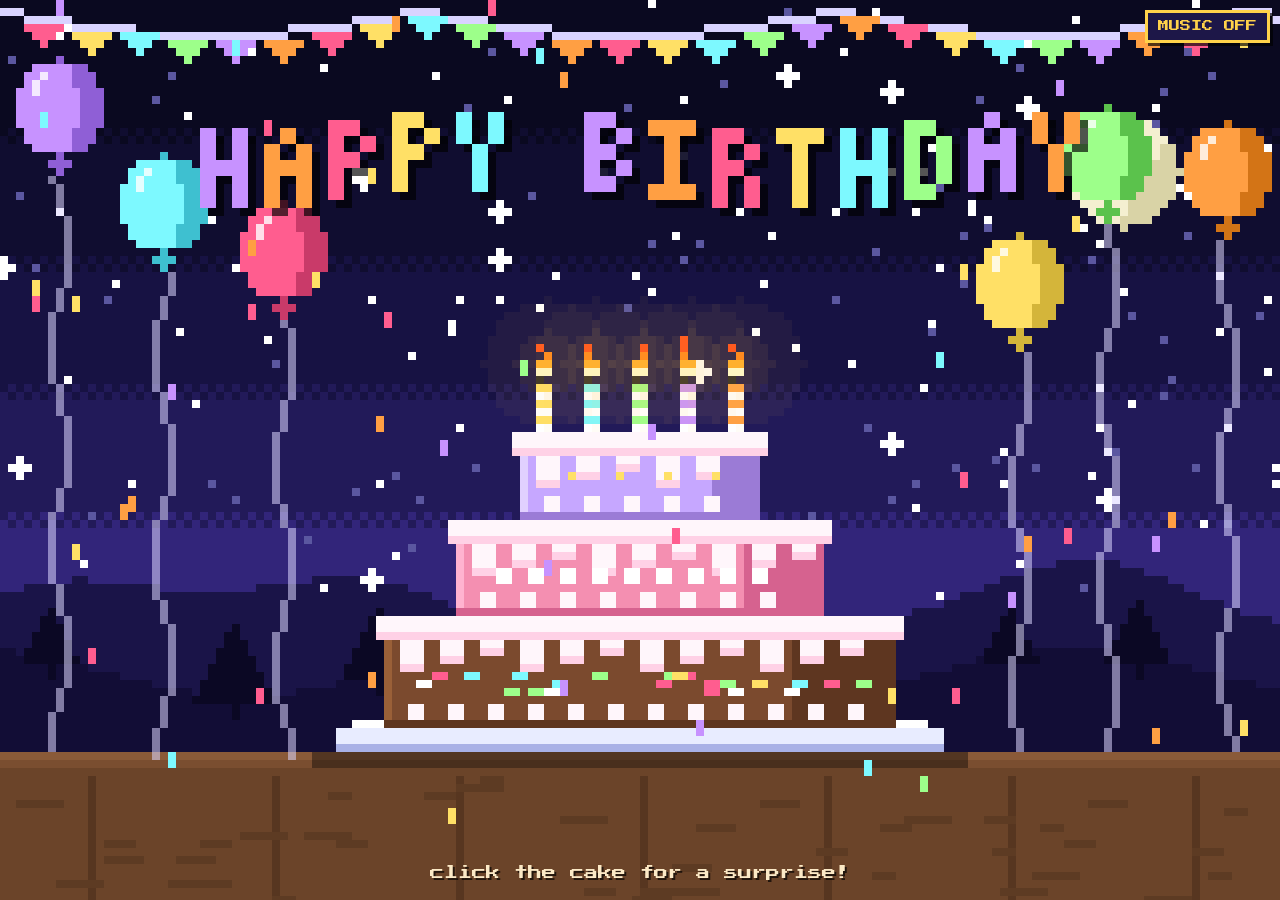
==== index.html @ d39ded0b "Add files via upload" ====
<!DOCTYPE html>
<html lang="en">
<head>
  <meta charset="utf-8">
  <meta name="viewport" content="width=device-width, initial-scale=1, viewport-fit=cover">
  <title>Pixel Birthday Cake</title>
  <link rel="preconnect" href="https://fonts.googleapis.com">
  <link rel="preconnect" href="https://fonts.gstatic.com" crossorigin>
  <link href="https://fonts.googleapis.com/css2?family=Press+Start+2P&display=swap" rel="stylesheet">
  <link rel="stylesheet" href="index.css">
</head>
<body>
  <!-- Loading Screen -->
  <div id="loading-screen">
    <div class="loader-content">
      <div class="loader-cake">🎂</div>
      <div class="loader-text">NAGHAHANDA NA...</div>
      <div class="progress-bar">
        <div id="progress-fill"></div>
      </div>
    </div>
  </div>

  <canvas id="c"></canvas>
  <div id="hint">click the cake for a surprise!</div>
  <button id="mus" type="button">MUSIC OFF</button>
  <div id="pop" role="dialog" aria-modal="true" aria-labelledby="pt">
    <div class="box">
      <div class="trophy">🏆</div>
      <h2 id="pt">AMA NG TAON!</h2>
      <p>Maligayang Kaarawan, Tatay!</p>
      <p>Salamat sa lahat ng sakripisyo, pagmamahal, at gabay mo. Ikaw ang haligi ng aming tahanan, ang aming bayani, at ang pinakamahusay na ama sa buong mundo.</p>
      <p>Mahal na mahal ka namin! 🎂</p>
      <a class="gift" href="gift.html" aria-label="Buksan ang regalo">
        <svg width="96" height="96" viewBox="0 0 48 48" shape-rendering="crispEdges">
          <rect x="7" y="26" width="34" height="18" fill="#ff5d8f"/>
          <rect x="33" y="26" width="8" height="18" fill="#c93a69"/>
          <rect x="21" y="26" width="6" height="18" fill="#ffd24a"/>
          <rect x="4" y="17" width="40" height="10" fill="#ff7aa6"/>
          <rect x="36" y="17" width="8" height="10" fill="#c93a69"/>
          <rect x="4" y="17" width="40" height="2" fill="#ffc2d8"/>
          <rect x="21" y="17" width="6" height="10" fill="#ffd24a"/>
          <path fill="#ffd24a" fill-rule="evenodd" d="M12 8h10v9H12zM26 8h10v9H26zM15 11h4v4h-4zM29 11h4v4h-4z"/>
          <rect x="21" y="11" width="6" height="6" fill="#d4a017"/>
        </svg>
      </a>
      <div class="cap">i-tap ang regalo para buksan!</div>
      <button type="button">SALAMAT PO!</button>
    </div>
  </div>
  <script src="index.js" defer></script>
</body>
</html>
---- index.css ----
:root {
  --bg: #0a0920;
  --hint: #fbe9c6;
}

@media (prefers-color-scheme: dark) {
  :root:not([data-theme="light"]) {
    --bg: #0a0920;
    --hint: #fbe9c6;
  }
}

:root[data-theme="dark"] {
  --bg: #0a0920;
  --hint: #fbe9c6;
}

html, body {
  margin: 0;
  height: 100%;
  overflow: hidden;
  background: var(--bg);
}

/* Loading Screen Styles */
#loading-screen {
  position: fixed;
  inset: 0;
  background: #0a0920;
  z-index: 10;
  display: flex;
  align-items: center;
  justify-content: center;
  transition: opacity 0.5s ease;
}

#loading-screen.fade-out {
  opacity: 0;
  pointer-events: none;
}

.loader-content {
  text-align: center;
  display: flex;
  flex-direction: column;
  align-items: center;
  gap: 16px;
}

.loader-cake {
  font-size: 54px;
  animation: bounce 0.8s steps(2) infinite;
}

@keyframes bounce {
  50% { transform: translateY(-12px); }
}

.loader-text {
  font: 10px / 1.6 "Press Start 2P", ui-monospace, monospace;
  color: #ffd24a;
  text-shadow: 2px 2px 0 #000a;
}

.progress-bar {
  width: 160px;
  height: 12px;
  background: #1d1748;
  border: 3px solid #ffd24a;
  padding: 2px;
  box-shadow: 3px 3px 0 #000a;
}

#progress-fill {
  width: 0%;
  height: 100%;
  background: #ff5d8f;
  transition: width 0.1s linear;
}

canvas {
  position: fixed;
  left: 0;
  top: 0;
  image-rendering: crisp-edges;
  image-rendering: pixelated;
  cursor: pointer;
  touch-action: manipulation;
}

#hint {
  position: fixed;
  left: 0;
  right: 0;
  bottom: calc(14px + env(safe-area-inset-bottom, 0px));
  text-align: center;
  font: clamp(8px, 1.5vw, 14px) / 1.7 "Press Start 2P", ui-monospace, monospace;
  color: var(--hint);
  text-shadow: 2px 2px 0 #000a;
  pointer-events: none;
  padding: 0 12px;
  animation: b 1.4s steps(2) infinite;
}

@keyframes b {
  50% { opacity: .45; }
}

#pop {
  position: fixed;
  inset: 0;
  display: none;
  align-items: center;
  justify-content: center;
  background: rgba(5, 4, 20, .74);
  padding: 16px;
  z-index: 5;
  cursor: pointer;
}

#pop.show {
  display: flex;
}

#pop .box {
  max-width: min(92vw, 520px);
  box-sizing: border-box;
  text-align: center;
  padding: 24px 20px;
  background: #1d1748;
  color: #fff6e0;
  border: 4px solid #ffd24a;
  box-shadow: 0 0 0 4px #0a0920, 8px 8px 0 4px #000a;
  animation: pp .35s steps(5);
  max-height: calc(100vh - 32px);
  overflow: auto;
}

@keyframes pp {
  from { transform: scale(.3); }
  to { transform: scale(1); }
}

#pop .trophy {
  font-size: 46px;
  line-height: 1;
  animation: bob 1s steps(2) infinite;
}

@keyframes bob {
  50% { transform: translateY(-6px); }
}

#pop h2 {
  font: clamp(14px, 3.6vw, 24px) / 1.4 "Press Start 2P", ui-monospace, monospace;
  color: #ffd24a;
  margin: 14px 0 10px;
  text-shadow: 3px 3px 0 #000a;
}

#pop p {
  margin: 0 0 12px;
  font: 700 clamp(15px, 2.6vw, 18px) / 1.6 "Courier New", ui-monospace, monospace;
}

#pop button {
  font: 12px "Press Start 2P", ui-monospace, monospace;
  background: #ff5d8f;
  color: #fff;
  border: 0;
  padding: 12px 18px;
  margin-top: 6px;
  box-shadow: 0 4px 0 #a82a58;
  cursor: pointer;
}

#pop .gift {
  display: block;
  font-size: 64px;
  line-height: 1;
  text-decoration: none;
  margin: 6px 0;
  animation: bob 1s steps(2) infinite;
}

#pop .cap {
  font: 8px / 1.6 "Press Start 2P", ui-monospace, monospace;
  color: #8a8fc7;
  margin: 0 0 14px;
}

#mus {
  position: fixed;
  top: calc(10px + env(safe-area-inset-top, 0px));
  right: 10px;
  z-index: 4;
  font: clamp(8px, 1.4vw, 11px) "Press Start 2P", ui-monospace, monospace;
  background: #1d1748;
  color: #ffd24a;
  border: 3px solid #ffd24a;
  padding: 8px 10px;
  cursor: pointer;
  box-shadow: 3px 3px 0 #000a;
}
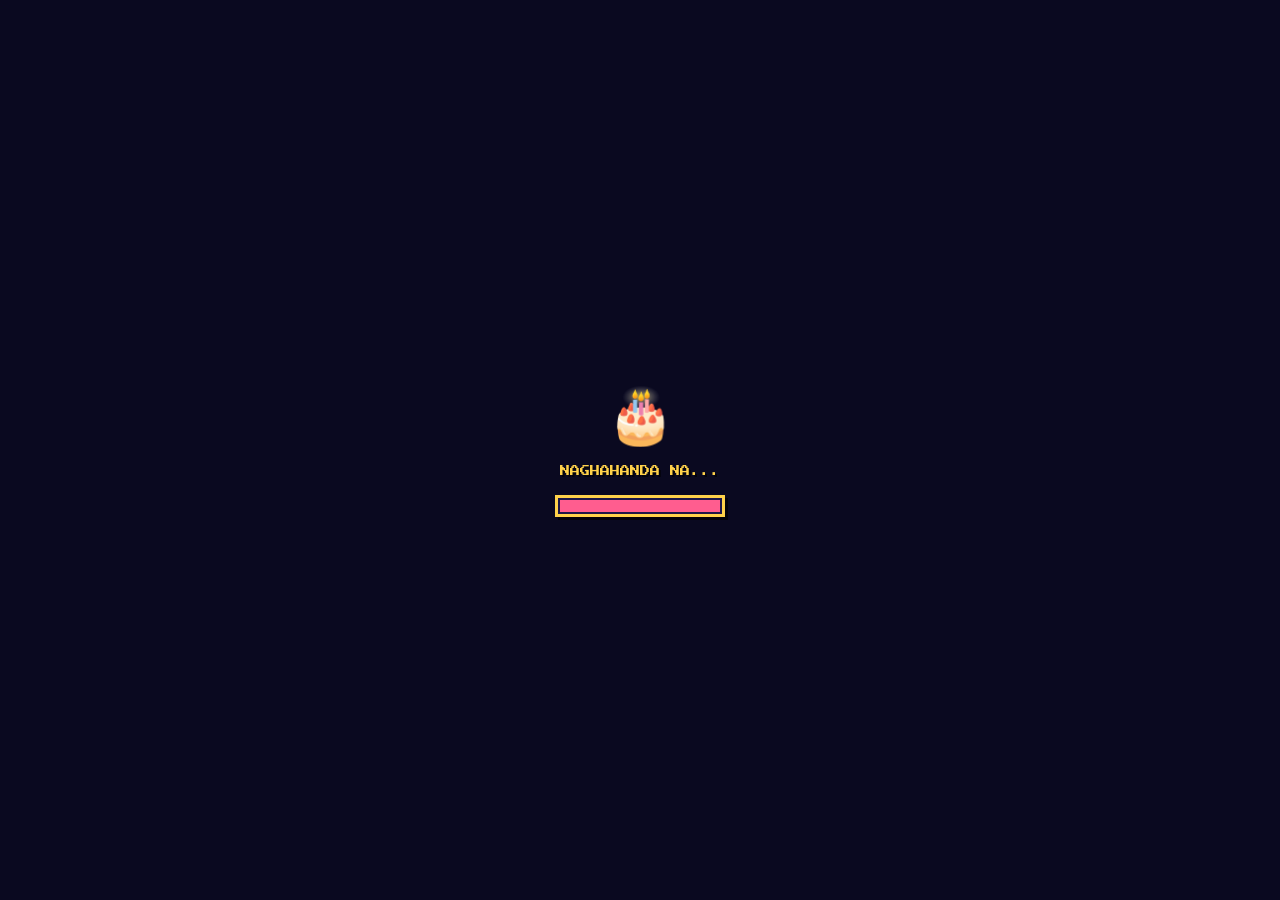
==== commit 5206bc65: "Update index.html" ====
--- a/index.html
+++ b/index.html
@@ -45,9 +45,9 @@
         </svg>
       </a>
       <div class="cap">i-tap ang regalo para buksan!</div>
-      <button type="button">SALAMAT PO!</button>
+      
     </div>
   </div>
   <script src="index.js" defer></script>
 </body>
-</html>+</html>
